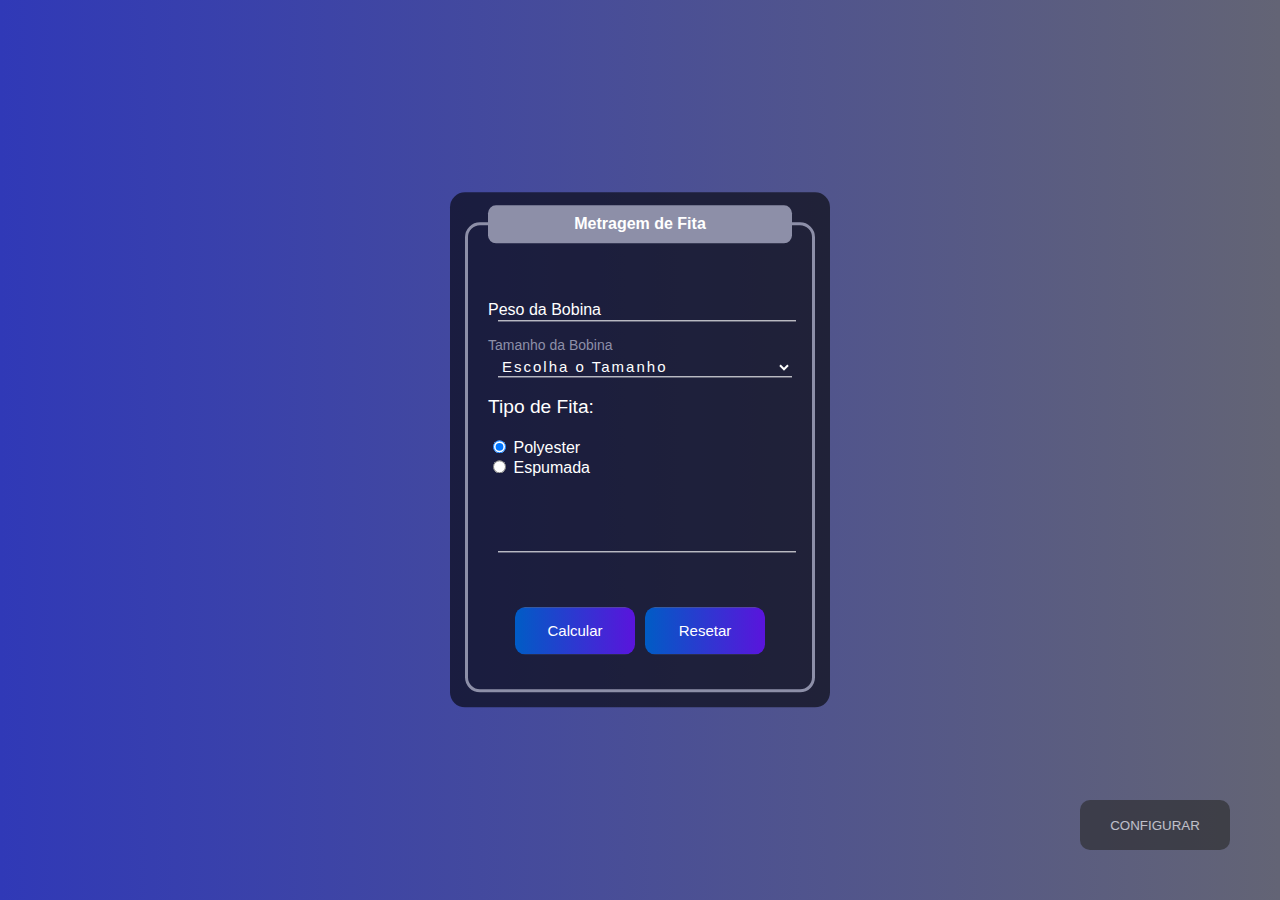
==== index.html @ ba550887 "create" ====
<!DOCTYPE html>
<html lang="pt-br">
<head>
    <meta charset="UTF-8">
    <meta http-equiv="X-UA-Compatible" content="IE=edge">
    <meta name="viewport" content="width=device-width, initial-scale=1.0">
    <title>Conversor de Fita</title>
    <link rel="shortcut icon" href="img/logoCCLsimbol.ico" type="image/x-icon">
    <link rel="stylesheet" href="style.css">

</head>
<body>
    <div class="caixa">

            <div class="borda">
                <div class="legenda"><strong>Metragem de Fita</strong></div>
                <br>
                <div class="inputBox">
                    <input type="number" pattern="[0-9]+([,\.][0-9]+)?" min="0" step="any" required id="peso" class="estiloInput">
                    <label for="peso" class="estiloLabel">Peso da Bobina</label>
                </div>
                <br><br>
                <div class="inputBox">
                    <select id="tamanho" class="estiloInput" name="fita">
                        <option value="" disabled selected>Escolha o Tamanho</option>
                        <option value="300">300mm</option>
                        <option value="400">400mm</option>
                    </select>
                    <label for="tamanho" class="estiloLabel">Tamanho da Bobina</label>
                </div>
                
                <div class="tipo">
                    <p>Tipo de Fita:</p>
                    <input type="radio" id="polyester" name="tipoFita" value="poly" checked>
                    <label for="polyester">Polyester</label>
                    <br>
                    <input type="radio" id="espumada" name="tipoFita" value="espu" >
                    <label for="espumada">Espumada</label>
                </div>
                
                <br><br>
                <div class="inputBox">
                    <textarea cols="30" rows="2" id="res" class="estiloInput" disabled></textarea>
                    <label for="res" class="estiloLabel"></label>
                </div>
                <br><br>
                <div class="botoes">
                    <button onclick="calcular()" class="botoesCaixaUm">Calcular</button>
                    <button onclick="resetar()" class="botoesCaixaUm">Resetar</button>
                </div>
            </div>
    </div>

    <button class="config" onclick="configurar()">CONFIGURAR</button>

    <!--MODAL-->

    <div class="caixaConfig">
        <div class="inputBox">
            <div class="valorBobinaVazia">
                <p>Peso da bobina vazia:</p>
                <input class="bobinaVazia" type="number" min="0" max="10" maxlength="4" step="0.01" required>
            </div>
            <div class="valorBobinaCheia">
                <p>Peso da bobina cheia:</p>
                <input class="bobinaCheia" type="number" min="0" max="10" maxlength="4" step="0.01" required>
            </div>
        </div>
        <div class="botoes">
            <button class="botoesCaixaDois" onclick="salvar()">Salvar</button>
            <button class="botoesCaixaDois" onclick="fechar()">Fechar</button>
        </div>

    <script src="script.js">
    </script>
</body>
</html>
---- style.css ----
body {
    font-family: Arial, Helvetica, sans-serif;
    background-image: linear-gradient(to right, #3039b7, #636475);
    width: 100%;
    height: 100%;
    display: flex;
    flex-direction: column;
    justify-content: center;
    align-items: center;
    transition: 3s ease-in-out;
    overflow: hidden;
    user-select: none;
}

.caixa {
    color: white;
    position: absolute;
    top: 50%;
    left: 50%;
    transform: translate(-50%,-50%);
    transition: .4s ease-in-out;
    background-color: rgba(0, 0, 0, 0.6);
    padding: 15px;
    border-radius: 15px;
    width: 350px;
}

.borda {
    border: 3px solid #8D8FA8;
    border-radius: 15px;
    padding: 20px;
    margin-top: 15px;
}

.legenda {
    padding: 10px;
    text-align: center;
    background-color: #8D8FA8;
    border-radius: 8px;
    translate: 0 -40px;
}

.inputBox {
    position: relative;
}

input[type=number]::-webkit-inner-spin-button { 
    -webkit-appearance: none;
}

.estiloInput {
    background: none;
    border: none;
    border-bottom: 1px solid white;
    outline: none;
    color: white;
    font-size: 15px;
    width: 100%;
    letter-spacing: 2px;
}

.estiloLabel {
    position: absolute;
    top: 0px;
    left: 0px;
    pointer-events: none;
    transition: .5s;
}

select {
    cursor: pointer;
}

option {
    background-color: #8D8FA8;
    color: black;
    font-weight: 600;
    border-radius: 3px;
}  

.tipo > input, label {
    cursor: pointer;
}

.estiloInput:focus ~ .estiloLabel,
.estiloInput:valid ~ .estiloLabel {
    top: -20px;
    font-size: 14px;
    color: #8D8FA8;
}

#res {
    resize: none;
    cursor: auto;
}

.botoes {
    display: flex;
    justify-content: center;
    align-items: center;
}

.botoesCaixaUm {
    background-image: linear-gradient(to right,rgb(0, 92, 197), rgb(90, 20, 220));
    width: 120px;
    display: inline;
    border: none;
    padding: 15px;
    margin: 5px;
    color: white;
    font-size: 15px;
    cursor: pointer;
    border-radius: 10px;
    transition: .6s ease-in-out;
}

.botoesCaixaUm:hover {
    background-image: linear-gradient(to right,rgb(0, 80, 172), rgb(80, 19, 195));
}

.config {
    width: 150px;
    height: 50px;
    padding: 10px;
    border: none;
    border-radius: 10px;
    position: absolute;
    bottom: 50px;
    right: 50px;
    transition: .2s ease-in-out;
    opacity: .6;
    cursor: pointer;
    background-color: #282828;
    color: white;
}

.config:hover  {
    opacity: .8;
}

.config:active {
    opacity: 1;
}

/*MODAL*/

.caixaConfig {
    width: 220px;
    height: 250px;
    padding: 10px;
    border-radius: 15px;
    background-color: #1d1c1cc5;
    box-shadow: -3px 3px 10px rgba(0, 0, 0, 0.834);
    transform: translate(500px, 350px);
    transition: .6s ease-in-out;
    scale: 0;
}

.caixaConfig-overlay {
    background: rgba(#000, .4);
    z-index: 2;
}

.inputBox {
    padding-left: 10px;
}

h1, p {
    color: white;
}

p {
    font-size: 1.2rem;

}

.bobinaVazia, .bobinaCheia {
    font-size: 18px;
    width: 150px;
    height: 20px;
    border-radius: 5px;
    border: none;
    padding: 5px;
    transition: .5s ease-in-out;
}

.botoes {
    display: flex;
    justify-content: center;
    align-items: center;
    padding: 10px;
}

.botoesCaixaDois {
    width: 80px;
    height: 30px;
    border: none;
    border-radius: 5px;
    margin: 5px;
    background-image: linear-gradient(to right, darkorchid, dodgerblue);
    color: white;
    opacity: 0.7;
}

.botoesCaixaDois:hover {
    opacity: 0.9;
}

.center {
    width: 100%;
    display: flex;
    flex-direction: column;
    justify-content: center;
    align-items: center;  
}
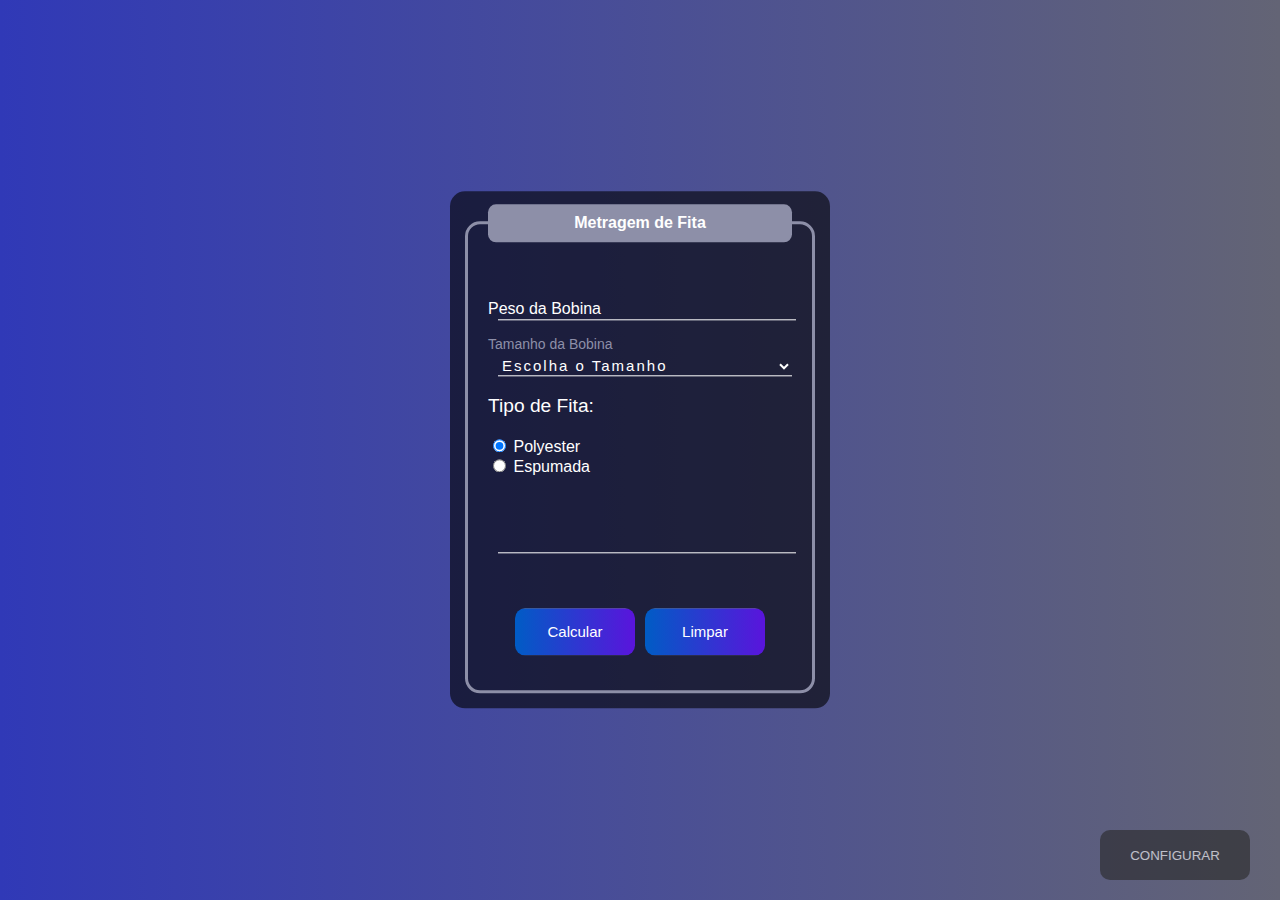
==== commit 74bb0a16: "new" ====
--- a/index.html
+++ b/index.html
@@ -5,71 +5,111 @@
     <meta http-equiv="X-UA-Compatible" content="IE=edge">
     <meta name="viewport" content="width=device-width, initial-scale=1.0">
     <title>Conversor de Fita</title>
-    <link rel="shortcut icon" href="img/logoCCLsimbol.ico" type="image/x-icon">
+    <!--<link rel="shortcut icon" href="img/logoCCLsimbol.ico" type="image/x-icon">-->
     <link rel="stylesheet" href="style.css">
 
 </head>
 <body>
     <div class="caixa">
 
-            <div class="borda">
-                <div class="legenda"><strong>Metragem de Fita</strong></div>
+        <div class="borda">
+            <div class="legenda"><strong>Metragem de Fita</strong></div>
+            <br>
+            <div class="inputBox">
+                <input type="number" pattern="[0-9]+([,\.][0-9]+)?" min="0" step="any" required id="peso" class="estiloInput">
+                <label for="peso" class="estiloLabel">Peso da Bobina</label>
+            </div>
+            <br><br>
+            <div class="inputBox">
+                <select id="tamanho" class="estiloInput" name="fita">
+                    <option value="" disabled selected>Escolha o Tamanho</option>
+                    <option value="300" id="bobinaMenor">300mm</option>
+                    <option value="400">400mm</option>
+                </select>
+                <label for="tamanho" class="estiloLabel">Tamanho da Bobina</label>
+            </div>
+            
+            <div class="tipo">
+                <p>Tipo de Fita:</p>
+                <input type="radio" id="polyester" name="tipoFita" value="poly" checked>
+                <label for="polyester">Polyester</label>
                 <br>
-                <div class="inputBox">
-                    <input type="number" pattern="[0-9]+([,\.][0-9]+)?" min="0" step="any" required id="peso" class="estiloInput">
-                    <label for="peso" class="estiloLabel">Peso da Bobina</label>
-                </div>
-                <br><br>
-                <div class="inputBox">
-                    <select id="tamanho" class="estiloInput" name="fita">
-                        <option value="" disabled selected>Escolha o Tamanho</option>
-                        <option value="300">300mm</option>
-                        <option value="400">400mm</option>
-                    </select>
-                    <label for="tamanho" class="estiloLabel">Tamanho da Bobina</label>
-                </div>
-                
-                <div class="tipo">
-                    <p>Tipo de Fita:</p>
-                    <input type="radio" id="polyester" name="tipoFita" value="poly" checked>
-                    <label for="polyester">Polyester</label>
-                    <br>
-                    <input type="radio" id="espumada" name="tipoFita" value="espu" >
-                    <label for="espumada">Espumada</label>
-                </div>
-                
-                <br><br>
-                <div class="inputBox">
-                    <textarea cols="30" rows="2" id="res" class="estiloInput" disabled></textarea>
-                    <label for="res" class="estiloLabel"></label>
-                </div>
-                <br><br>
-                <div class="botoes">
-                    <button onclick="calcular()" class="botoesCaixaUm">Calcular</button>
-                    <button onclick="resetar()" class="botoesCaixaUm">Resetar</button>
-                </div>
+                <input type="radio" id="espumada" name="tipoFita" value="espu" >
+                <label for="espumada">Espumada</label>
             </div>
+            
+            <br><br>
+            <div class="inputBox">
+                <textarea cols="30" rows="2" id="res" class="estiloInput" disabled></textarea>
+                <label for="res" class="estiloLabel"></label>
+            </div>
+            <br><br>
+            <div class="botoes">
+                <button class="botoesCaixaUm" id="calcular">Calcular</button>
+                <button class="botoesCaixaUm" id="limpar">Limpar</button>
+            </div>
+        </div>
+</div>
+
+<button class="config">CONFIGURAR</button>
+
+<!--MODAL-->
+
+<dialog class="dialogUm">
+  <div class="modalBox">
+    <div class="modal">
+      <span><h2>Tipo de Fita</h2></span>
+      <div class="poly">Polyester</div>
+      <div class="espu">Espumada</div>
     </div>
+    <button class="botoesCaixaDois" id="fechar">Fechar</button>
+  </div>
 
-    <button class="config" onclick="configurar()">CONFIGURAR</button>
-
-    <!--MODAL-->
-
+  <dialog class="dialogDois">
     <div class="caixaConfig">
         <div class="inputBox">
             <div class="valorBobinaVazia">
-                <p>Peso da bobina vazia:</p>
-                <input class="bobinaVazia" type="number" min="0" max="10" maxlength="4" step="0.01" required>
+                <h3>Polyester 300 vazio:</h3>
+                <input class="bobinaVazia" id="polyMenorVazia" type="number" min="0" max="10" maxlength="4" step="0.01" required>
             </div>
             <div class="valorBobinaCheia">
-                <p>Peso da bobina cheia:</p>
-                <input class="bobinaCheia" type="number" min="0" max="10" maxlength="4" step="0.01" required>
+                <h3>Polyester 300 cheio:</h3>
+                <input class="bobinaCheia" id="polyMenorCheia" type="number" min="0" max="10" maxlength="4" step="0.01" required>
             </div>
+            <div class="valorBobinaVazia">
+              <h3>Polyester 400 vazio:</h3>
+              <input class="bobinaVazia" id="polyMaiorVazia" type="number" min="0" max="10" maxlength="4" step="0.01" required>
+          </div>
+          <div class="valorBobinaCheia">
+              <h3>Polyester 400 cheio:</h3>
+              <input class="bobinaCheia" id="polyMaiorCheia" type="number" min="0" max="10" maxlength="4" step="0.01" required>
+          </div>
         </div>
         <div class="botoes">
-            <button class="botoesCaixaDois" onclick="salvar()">Salvar</button>
-            <button class="botoesCaixaDois" onclick="fechar()">Fechar</button>
+            <button class="botoesCaixaDois" id="salvarUm">Salvar</button>
+            <button class="botoesCaixaDois" id="voltarUm">Voltar</button>
         </div>
+    </div>
+  </dialog>
+  <dialog class="dialogTres">
+    <div class="caixaConfig">
+      <div class="inputBox">
+          <div class="valorBobinaVazia">
+              <h3>Espumada 400 vazio:</h3>
+              <input class="bobinaVazia" id="espuVazia" type="number" min="0" max="10" maxlength="4" step="0.01" required>
+          </div>
+          <div class="valorBobinaCheia">
+              <h3>Espumada 400 cheio:</h3>
+              <input class="bobinaCheia" id="espuCheia" type="number" min="0" max="10" maxlength="4" step="0.01" required>
+          </div>
+      </div>
+      <div class="botoes">
+          <button class="botoesCaixaDois" id="salvarDois">Salvar</button>
+          <button class="botoesCaixaDois" id="voltarDois">Voltar</button>
+      </div>
+  </div>
+  </dialog>
+</dialog>
 
     <script src="script.js">
     </script>
--- a/style.css
+++ b/style.css
@@ -76,7 +76,7 @@
     color: black;
     font-weight: 600;
     border-radius: 3px;
-}  
+} 
 
 .tipo > input, label {
     cursor: pointer;
@@ -118,6 +118,10 @@
     background-image: linear-gradient(to right,rgb(0, 80, 172), rgb(80, 19, 195));
 }
 
+.modal-content {
+    background-color: rgba(0, 0, 0, 0.736);
+}
+
 .config {
     width: 150px;
     height: 50px;
@@ -125,8 +129,8 @@
     border: none;
     border-radius: 10px;
     position: absolute;
-    bottom: 50px;
-    right: 50px;
+    bottom: 20px;
+    right: 30px;
     transition: .2s ease-in-out;
     opacity: .6;
     cursor: pointer;
@@ -140,25 +144,70 @@
 
 .config:active {
     opacity: 1;
-}
+    scale: .95;
+}
+
 
 /*MODAL*/
-
-.caixaConfig {
-    width: 220px;
-    height: 250px;
-    padding: 10px;
+dialog::backdrop {
+    background-color: rgb(0 0 0 / .9);
+}
+
+dialog {
+    width: 300px;
+    height: 350px;
+    padding: 10px;
+    border: none;
     border-radius: 15px;
     background-color: #1d1c1cc5;
     box-shadow: -3px 3px 10px rgba(0, 0, 0, 0.834);
-    transform: translate(500px, 350px);
+    transform: translate(25vw, 25vh);
     transition: .6s ease-in-out;
-    scale: 0;
-}
-
-.caixaConfig-overlay {
-    background: rgba(#000, .4);
-    z-index: 2;
+    scale: 1;
+}
+
+.modal {
+  width: 100%;
+  height: 100%;
+  min-width: none;
+  display: flex;
+  flex-direction: column;
+  justify-content: center;
+  align-items: center;
+}
+
+.modal > span {
+  height: 40px;
+  color: white;
+  padding-bottom: 25px;
+}
+
+.modal > div {
+  background-color: #202020;
+  color: white;
+  opacity: .9;
+  width: 100%;
+  height: 50px;
+  padding: 10px;
+  margin-bottom: 1px;
+  transition: .3s ease-in-out;
+  cursor: pointer;
+  user-select: none;
+  display: flex;
+  flex-direction: column;
+  justify-content: center;
+  align-items: start;
+}
+
+.modal > div:hover {
+  opacity: .6;
+  background-color: #303030;
+}
+
+.modal > div:active {
+  opacity: .6;
+  background-color: #282828;
+  scale: .95;
 }
 
 .inputBox {
@@ -169,13 +218,18 @@
     color: white;
 }
 
+h3 {
+    font-size: .8rem;
+    color: white;
+}
+
 p {
     font-size: 1.2rem;
 
 }
 
 .bobinaVazia, .bobinaCheia {
-    font-size: 18px;
+    font-size: 15px;
     width: 150px;
     height: 20px;
     border-radius: 5px;
@@ -184,6 +238,10 @@
     transition: .5s ease-in-out;
 }
 
+.valorBobinaVazia > .valorBobinaCheia > input {
+  height: 20px;
+}
+
 .botoes {
     display: flex;
     justify-content: center;
